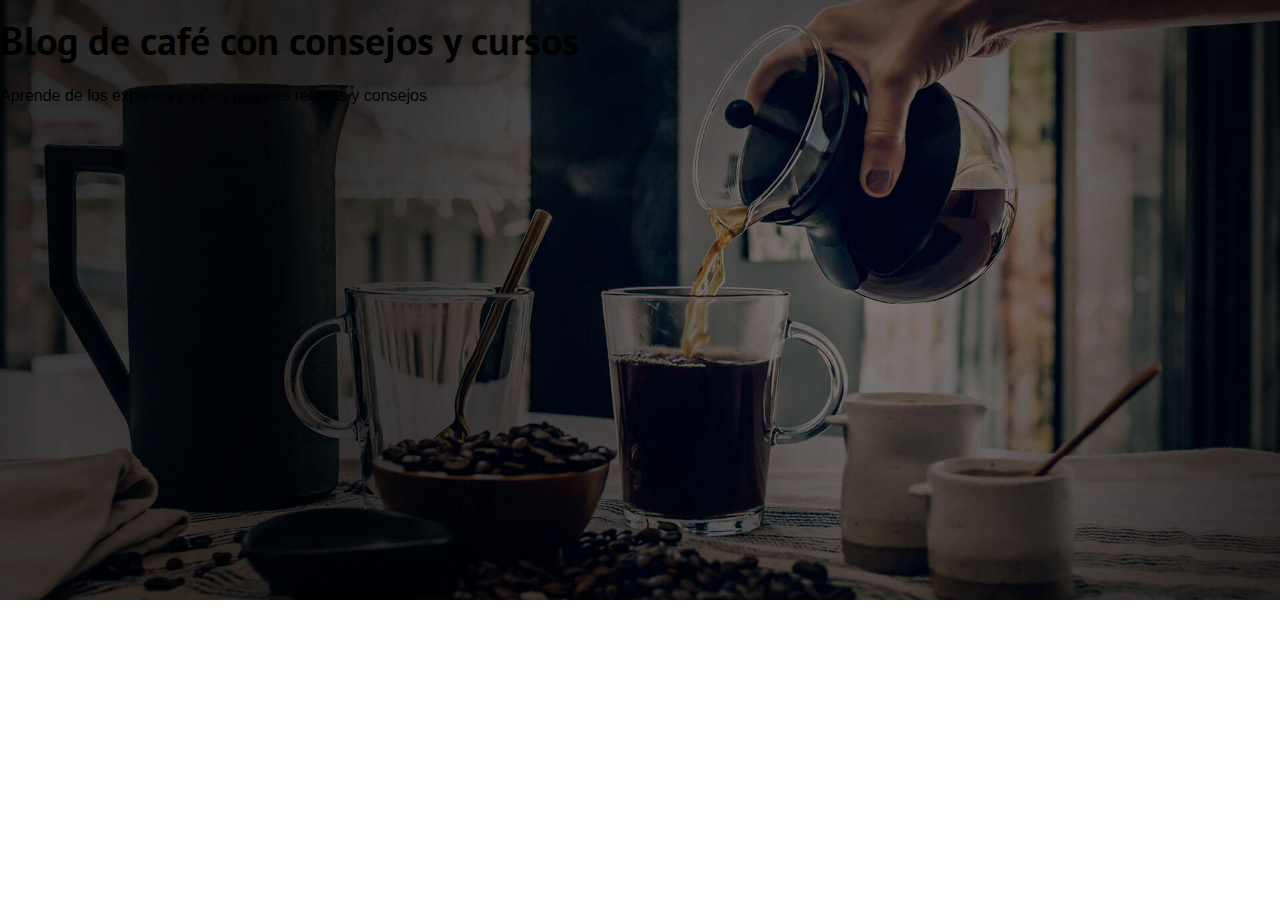
==== index.html @ 8c5a6f81 "first commit" ====
<!DOCTYPE html>
<html lang="en">
<head>
    <meta charset="UTF-8">
    <meta name="viewport" content="width=device-width, initial-scale=1.0">
    <title>BlogDeCafé</title>
    <link rel="stylesheet" href="css/normalize.css">
    <link rel="preconnect" href="https://fonts.googleapis.com">
    <link rel="preconnect" href="https://fonts.gstatic.com" crossorigin>
    <link href="https://fonts.googleapis.com/css2?family=PT+Sans:wght@400;700&display=swap" rel="stylesheet">
    <link rel="stylesheet" href="css/style.css">
</head>
<body>
    <header class="header">
        <div class="header__texto">
            <h2 class="no-margin">Blog de café con consejos y cursos</h2>
            <p class="no-margin">Aprende de los expertos con las mejores recetas y consejos</p>
        </div>
    </header>
    
</body>
</html>
---- css/style.css ----
:root {
    --fuenteHeading: 'PT Sans', sans-serif;
    --fuesteParrafos: 'Open Sans', sans-serif;

    --primario: #784d3c;
    --blanco: #fff;
    --negro: #000;
}

html {
    box-sizing: border-box;
    font-size: 62.5%;
}

*, *:before, *:after {
    box-sizing: inherit;
}

body {
    font-family: var(--fuesteParrafos);
    font-size: 1.6rem;
    line-height: 2;
}

/*Globales*/
.contenedor {
    max-width: 120rem;
    width: 90%;
    margin: 0 auto;
}

a {
    text-decoration: none;
}

h1, h2, h3, h4 {
    font-family: var(--fuenteHeading);
}

h1 {
    font-size: 4.8rem;
}

h2 {
    font-size: 4rem;
}

h3 {
    font-size: 3.2rem;
}

h4 {
    font-size: 2.8rem;
}

img {
    max-width: 100%;
}

/*Utilidades*/
.no-margin {
    margin: 0;
}

.no-padding {
    padding: 0;
}

.centrar-texto {
    text-align: center;
}

/*Header*/
.header {
    background-image: url(../img/banner.jpg);
    height: 60rem;
    background-size: cover;
    background-repeat: no-repeat;
    background-position: center center;
}
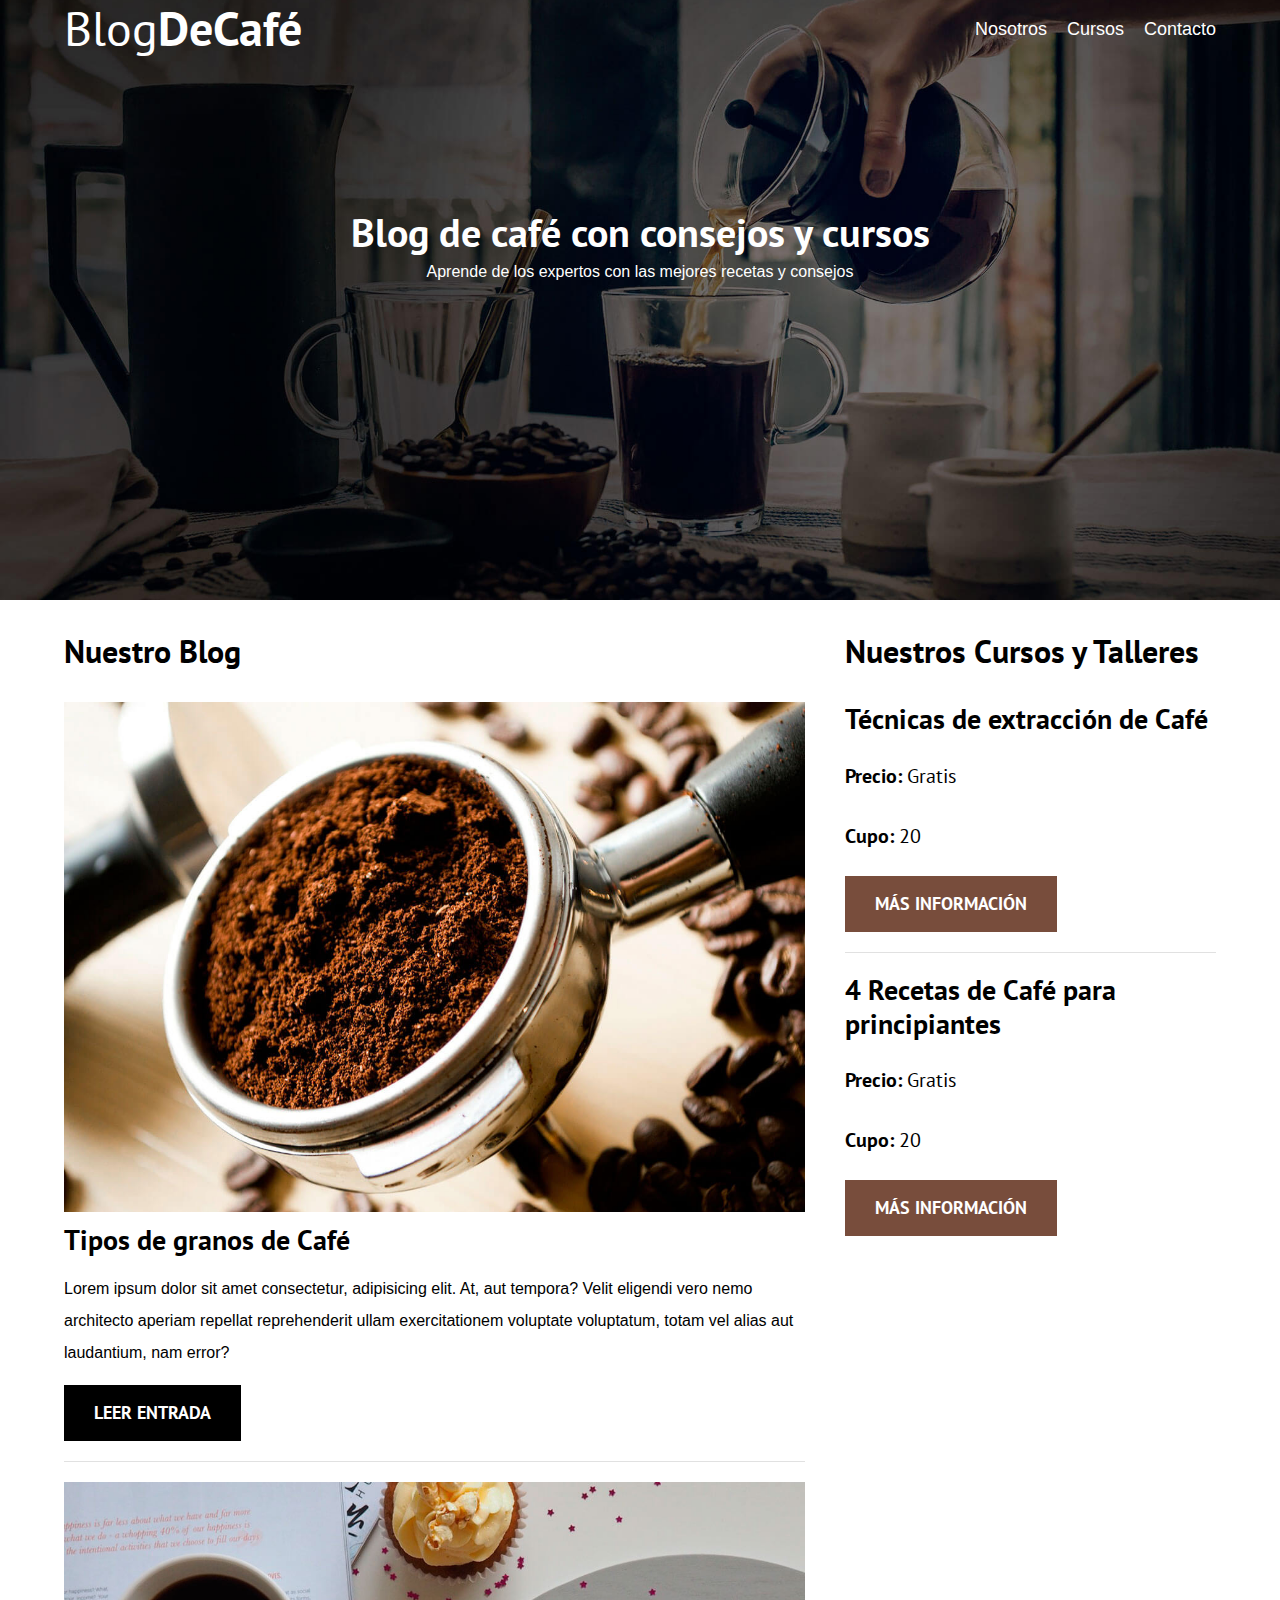
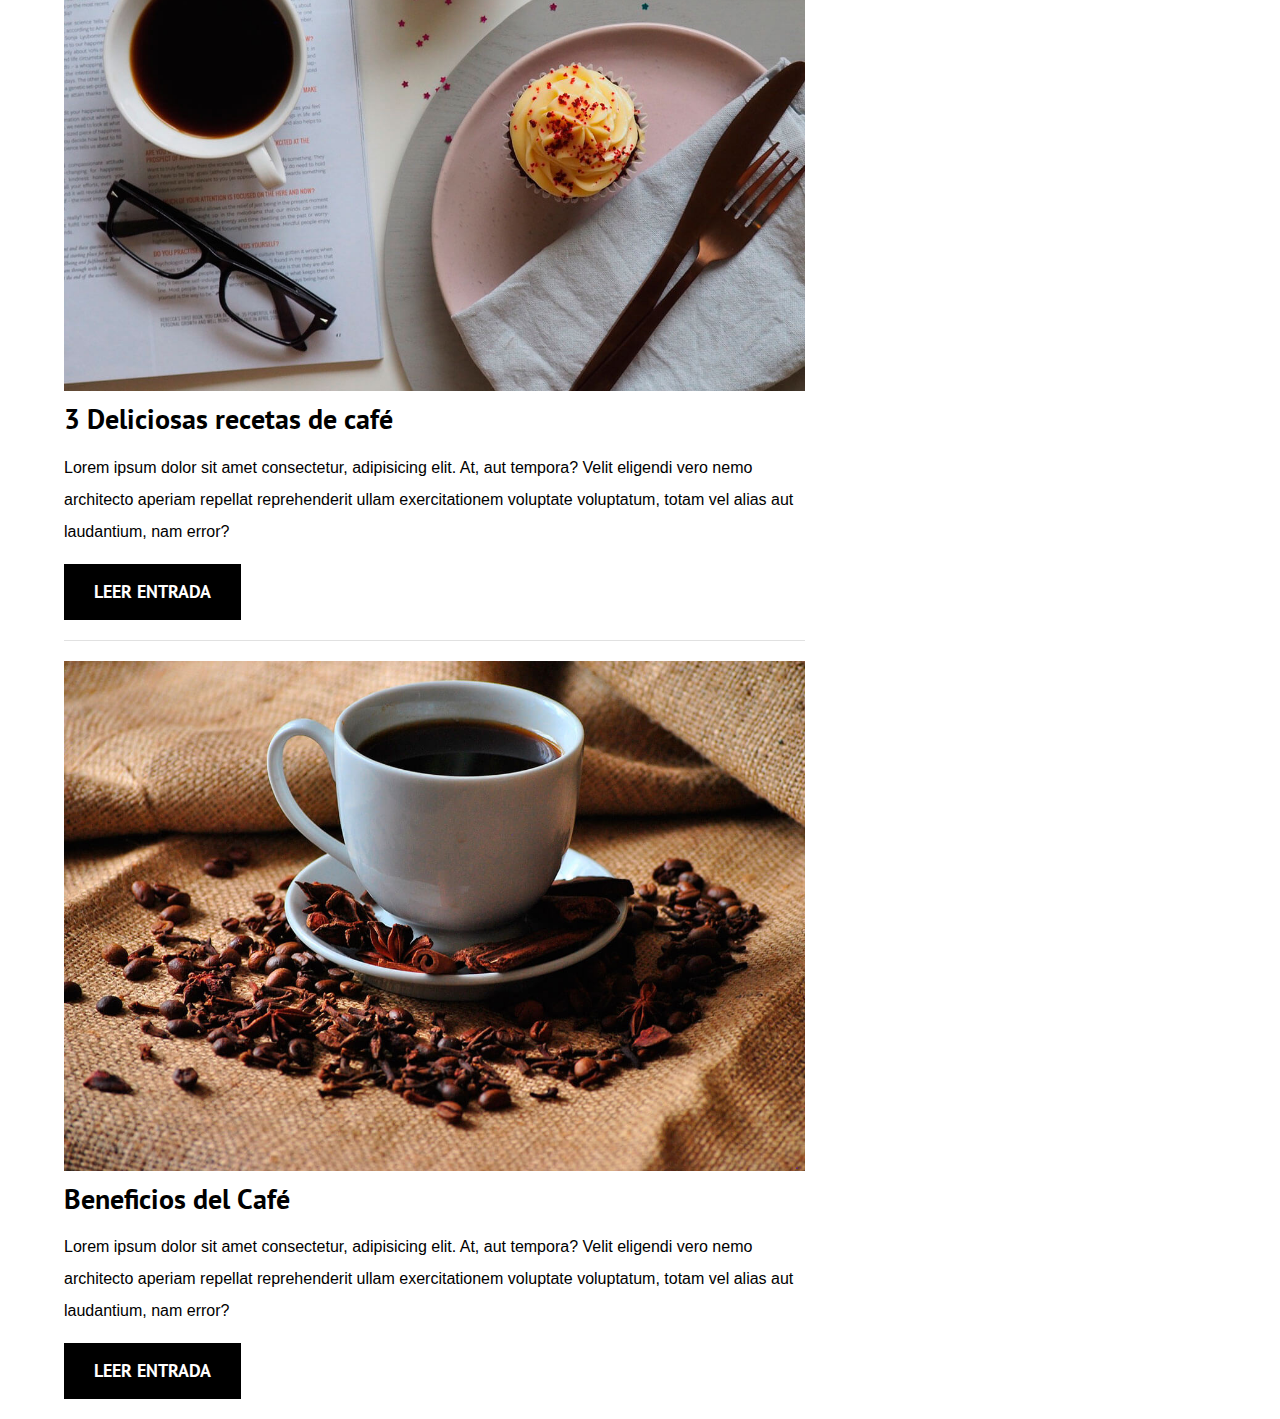
==== commit 03ea5343: "Finalizado Nuestro Blog" ====
--- a/index.html
+++ b/index.html
@@ -12,11 +12,96 @@
 </head>
 <body>
     <header class="header">
+        <div class="contenedor">    
+            <div class="barra">
+                <a class="logo" href="index.html">
+                    <h1 class="logo__nombre no-margin centrar-texto">Blog<span class="logo__bold">DeCafé</span></h1>
+                </a>
+
+                <nav class="navegacion">
+                    <a href="nosotros.html" class="navegacion__enlace">Nosotros</a>
+                    <a href="curso.html" class="navegacion__enlace">Cursos</a>
+                    <a href="contacto.html" class="navegacion__enlace">Contacto</a>
+                </nav>
+            </div>
+        </div>
+
         <div class="header__texto">
             <h2 class="no-margin">Blog de café con consejos y cursos</h2>
             <p class="no-margin">Aprende de los expertos con las mejores recetas y consejos</p>
         </div>
     </header>
+
+    <div class="contenedor contenido-principal">
+        <main class="blog">
+            <h3>Nuestro Blog</h3>
+
+            <article class="entrada">
+                <div class="entrada__imagen">
+                    <img src="img/blog1.jpg" alt="Imagen blog">
+                </div>
+
+                <div class="entrada__contenido">
+                    <h4 class="no-margin">Tipos de granos de Café</h4>
+                    <p>Lorem ipsum dolor sit amet consectetur, adipisicing elit. At, aut tempora? Velit eligendi vero nemo architecto aperiam repellat reprehenderit ullam exercitationem voluptate voluptatum, totam vel alias aut laudantium, nam error?</p>
+                    <a href="entrada.html" class="boton boton--primario">Leer Entrada</a>
+                </div>
+            </article><!--.entrada-->
+
+            <article class="entrada">
+                <div class="entrada__imagen">
+                    <img src="img/blog2.jpg" alt="Imagen blog">
+                </div>
+
+                <div class="entrada__contenido">
+                    <h4 class="no-margin">3 Deliciosas recetas de café</h4>
+                    <p>Lorem ipsum dolor sit amet consectetur, adipisicing elit. At, aut tempora? Velit eligendi vero nemo architecto aperiam repellat reprehenderit ullam exercitationem voluptate voluptatum, totam vel alias aut laudantium, nam error?</p>
+                    <a href="entrada.html" class="boton boton--primario">Leer Entrada</a>
+                </div>
+            </article><!--.entrada-->
+
+            <article class="entrada">
+                <div class="entrada__imagen">
+                    <img src="img/blog3.jpg" alt="Imagen blog">
+                </div>
+
+                <div class="entrada__contenido">
+                    <h4 class="no-margin">Beneficios del Café</h4>
+                    <p>Lorem ipsum dolor sit amet consectetur, adipisicing elit. At, aut tempora? Velit eligendi vero nemo architecto aperiam repellat reprehenderit ullam exercitationem voluptate voluptatum, totam vel alias aut laudantium, nam error?</p>
+                    <a href="entrada.html" class="boton boton--primario">Leer Entrada</a>
+                </div>
+            </article><!--.entrada-->
+        </main>
+
+        <aside class="sidebar">
+            <h3>Nuestros Cursos y Talleres</h3>
+
+            <ul class="cursos no-padding">
+                <li class="widget-curso">
+                    <h4 class="no-margin">Técnicas de extracción de Café</h4>
+                    <p class="widget-curso__label">Precio:
+                        <span class="widget-curso__info">Gratis</span>
+                    </p>
+                    <p class="widget-curso__label">Cupo:
+                        <span class="widget-curso__info">20</span>
+                    </p>
+                    <a href="entrada.html" class="boton boton--secundario">Más información</a>
+                </li>
+
+                <li class="widget-curso">
+                    <h4 class="no-margin">4 Recetas de Café para principiantes</h4>
+                    <p class="widget-curso__label">Precio:
+                        <span class="widget-curso__info">Gratis</span>
+                    </p>
+                    <p class="widget-curso__label">Cupo:
+                        <span class="widget-curso__info">20</span>
+                    </p>
+                    <a href="entrada.html" class="boton boton--secundario">Más información</a>
+                </li>
+
+            </ul>
+        </aside>
+    </div>
     
 </body>
 </html>--- a/css/style.css
+++ b/css/style.css
@@ -3,7 +3,8 @@
     --fuesteParrafos: 'Open Sans', sans-serif;
 
     --primario: #784d3c;
-    --blanco: #fff;
+    --gris: #e1e1e1;
+    --blanco: #ffffff;
     --negro: #000;
 }
 
@@ -35,6 +36,7 @@
 
 h1, h2, h3, h4 {
     font-family: var(--fuenteHeading);
+    line-height: 1.2;
 }
 
 h1 {
@@ -79,5 +81,119 @@
     background-position: center center;
 }
 
+.header__texto {
+    color: var(--blanco);
+    text-align: center;
+    margin-top: 5rem;
+}
+@media (min-width: 768px) {
+    .header__texto {
+        margin-top: 15rem;
+    }
+}
+
+@media (min-width: 768px) {
+    .barra {
+        display: flex;
+        justify-content: space-between;
+        align-items: center;
+    }
+}
+
+.logo {
+    color: var(--blanco);
+}
+
+.logo__nombre {
+    font-weight: 400;
+}
+
+.logo__bold {
+    font-weight: 700;
+}
+
+@media (min-width: 768px) {
+    .navegacion {
+        display: flex;
+        gap: 2rem;
+    }
+}
+.navegacion__enlace {
+    display: block;
+    text-align: center;
+    font-size: 1.8rem;
+    color: var(--blanco);
+}
 
 
+@media (min-width: 768px) {
+    .contenido-principal {
+        display: grid;
+        grid-template-columns: 2fr 1fr;
+        column-gap: 4rem;
+    }
+}
+
+.entrada {
+    border-bottom: 1px solid var(--gris);
+    margin-bottom: 2rem;
+}
+
+.entrada:last-of-type {
+    border-bottom: none;
+    margin-bottom: 0;
+}
+
+.boton {
+    display: block;
+    font-family: var(--fuenteHeading);
+    color: var(--blanco);
+    text-align: center;
+    padding: 1rem 3rem;
+    font-size: 1.8rem;
+    text-transform: uppercase;
+    font-weight: 700;
+    margin-bottom: 2rem;
+}
+
+@media (min-width: 768px) {
+    .boton {
+        display: inline-block;
+    }
+}
+
+.boton--primario {
+    background-color: var(--negro);
+}
+
+.boton--secundario {
+    background-color: var(--primario);
+}
+
+.cursos {
+    list-style: none;
+}
+
+.widget-curso {
+    border-bottom: 1px solid var(--gris);
+    margin-bottom: 2rem;
+}
+
+.widget-curso:last-of-type {
+    border: none;
+    margin-bottom: 0;
+}
+
+.widget-curso__label {
+    font-family: var(--fuenteHeading);
+    font-weight: bold;
+}
+
+.widget-curso__info {
+    font-weight: 400;
+}
+
+.widget-curso__label,
+.widget-curso__info {
+    font-size: 2rem;
+}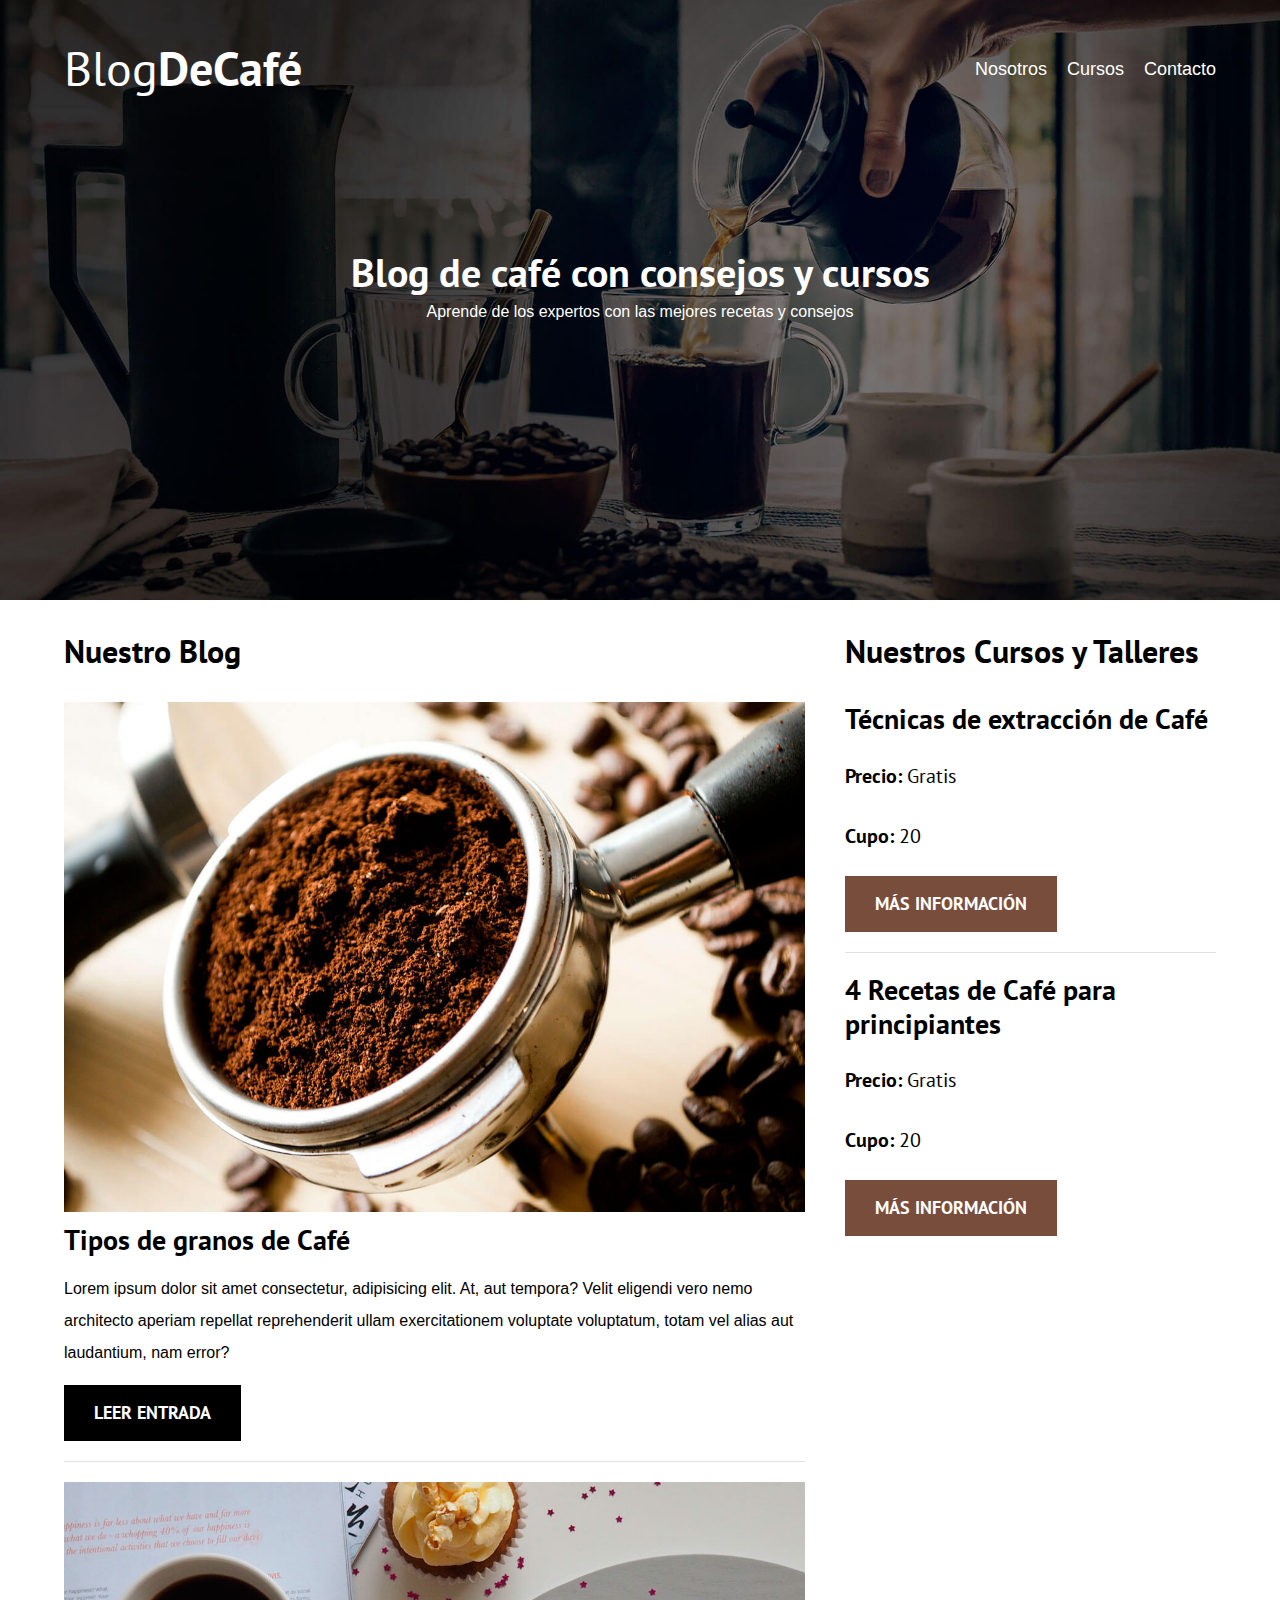
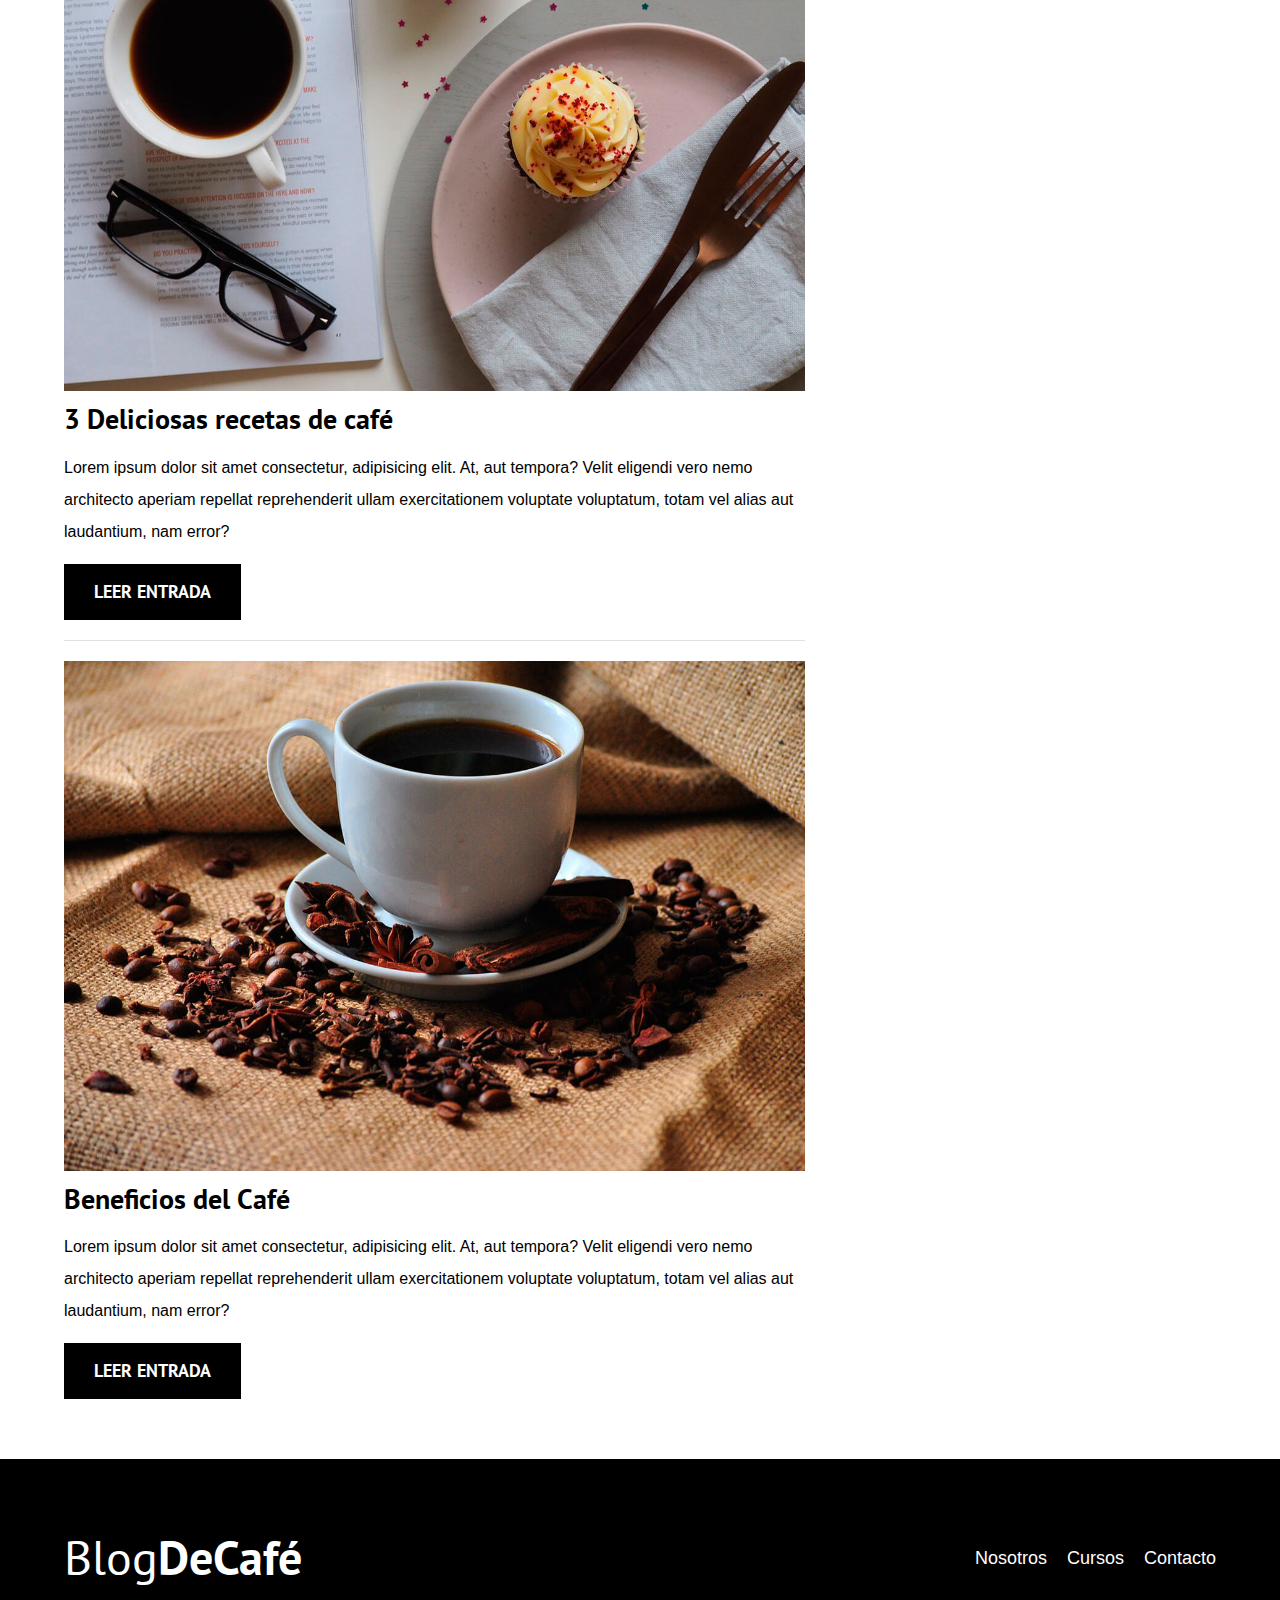
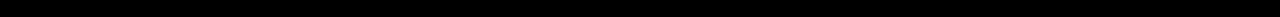
==== commit 4654ec3f: "Terminando footer" ====
--- a/index.html
+++ b/index.html
@@ -102,6 +102,22 @@
             </ul>
         </aside>
     </div>
+
+    <footer class="footer">
+        <div class="contenedor">    
+            <div class="barra">
+                <a class="logo" href="index.html">
+                    <h1 class="logo__nombre no-margin centrar-texto">Blog<span class="logo__bold">DeCafé</span></h1>
+                </a>
+                
+                <nav class="navegacion">
+                    <a href="nosotros.html" class="navegacion__enlace">Nosotros</a>
+                    <a href="curso.html" class="navegacion__enlace">Cursos</a>
+                    <a href="contacto.html" class="navegacion__enlace">Contacto</a>
+                </nav>
+            </div>
+        </div>
+    </footer>
     
 </body>
 </html>--- a/css/style.css
+++ b/css/style.css
@@ -25,8 +25,7 @@
 
 /*Globales*/
 .contenedor {
-    max-width: 120rem;
-    width: 90%;
+    width: min(90%, 120rem);
     margin: 0 auto;
 }
 
@@ -92,6 +91,10 @@
     }
 }
 
+.barra {
+    padding-top: 4rem;
+}
+
 @media (min-width: 768px) {
     .barra {
         display: flex;
@@ -196,4 +199,10 @@
 .widget-curso__label,
 .widget-curso__info {
     font-size: 2rem;
+}
+
+.footer {
+    background-color: var(--negro);
+    padding: 3rem 0;
+    margin-top: 4rem;
 }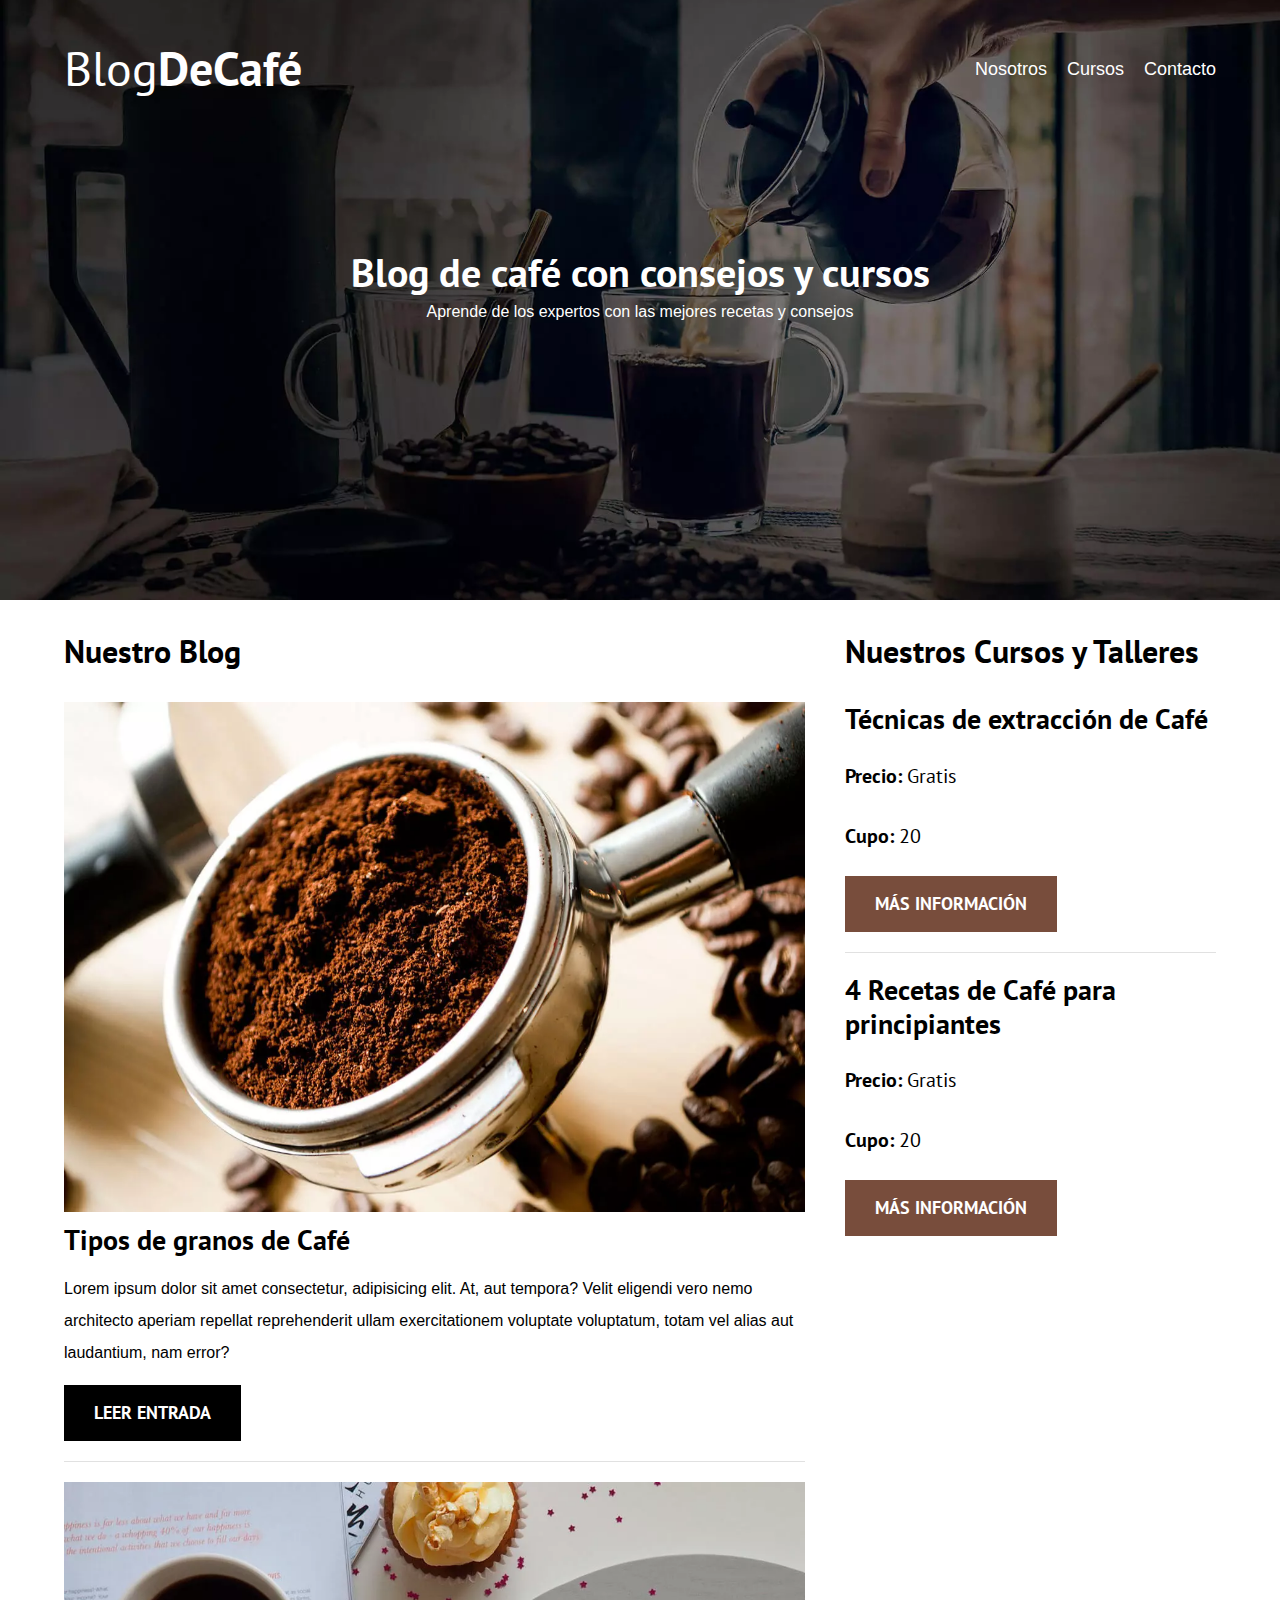
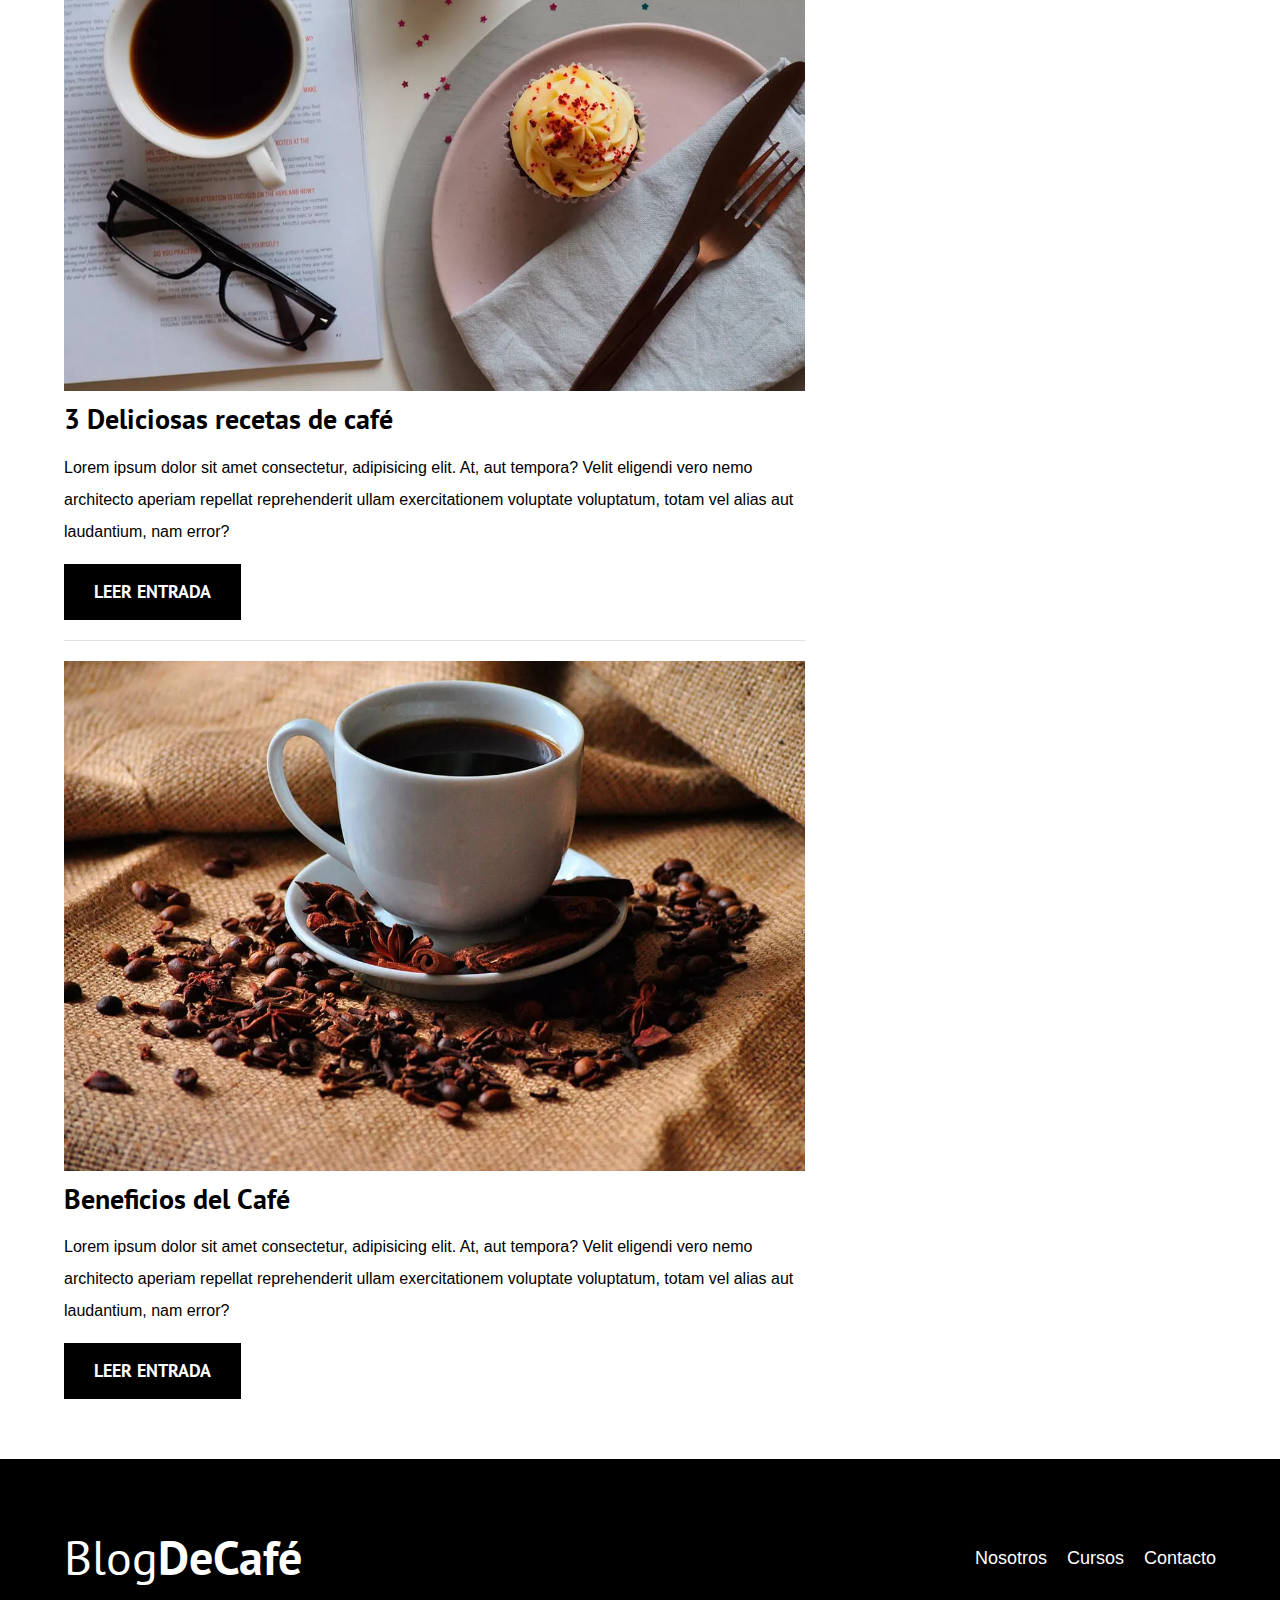
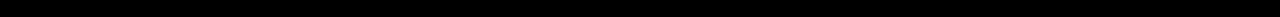
==== commit 6dda1349: "Mejorando Performance" ====
--- a/index.html
+++ b/index.html
@@ -4,11 +4,20 @@
     <meta charset="UTF-8">
     <meta name="viewport" content="width=device-width, initial-scale=1.0">
     <title>BlogDeCafé</title>
+
+    <!--Prefetch-->
+    <link rel="prefetch" href="nosotros.html" as="document">
+
+    <!--Preload-->
+    <link rel="preload" href="css/normalize.css" as="style">
     <link rel="stylesheet" href="css/normalize.css">
-    <link rel="preconnect" href="https://fonts.googleapis.com">
-    <link rel="preconnect" href="https://fonts.gstatic.com" crossorigin>
+
+    <link rel="preload" href="https://fonts.googleapis.com/css2?family=PT+Sans:wght@400;700&display=swap" crossorigin="crossorigin" as="font">
     <link href="https://fonts.googleapis.com/css2?family=PT+Sans:wght@400;700&display=swap" rel="stylesheet">
+
+    <link rel="preload" href="css/style.css" as="style">
     <link rel="stylesheet" href="css/style.css">
+
 </head>
 <body>
     <header class="header">
@@ -20,7 +29,7 @@
 
                 <nav class="navegacion">
                     <a href="nosotros.html" class="navegacion__enlace">Nosotros</a>
-                    <a href="curso.html" class="navegacion__enlace">Cursos</a>
+                    <a href="cursos.html" class="navegacion__enlace">Cursos</a>
                     <a href="contacto.html" class="navegacion__enlace">Contacto</a>
                 </nav>
             </div>
@@ -38,7 +47,10 @@
 
             <article class="entrada">
                 <div class="entrada__imagen">
-                    <img src="img/blog1.jpg" alt="Imagen blog">
+                    <picture>
+                        <source loading="lazy" srcset="img/blog1.webp" type="image/webp">
+                        <img loading="lazy" src="img/blog1.jpg" alt="Imagen blog">
+                    </picture>
                 </div>
 
                 <div class="entrada__contenido">
@@ -50,7 +62,10 @@
 
             <article class="entrada">
                 <div class="entrada__imagen">
-                    <img src="img/blog2.jpg" alt="Imagen blog">
+                    <picture>
+                        <source loading="lazy" srcset="img/blog2.webp" type="image/webp">
+                        <img loading="lazy" src="img/blog2.jpg" alt="Imagen blog">
+                    </picture>
                 </div>
 
                 <div class="entrada__contenido">
@@ -62,7 +77,10 @@
 
             <article class="entrada">
                 <div class="entrada__imagen">
-                    <img src="img/blog3.jpg" alt="Imagen blog">
+                    <picture>
+                        <source loading="lazy" srcset="img/blog3.webp" type="image/webp">
+                        <img loading="lazy" src="img/blog3.jpg" alt="Imagen blog">
+                    </picture>
                 </div>
 
                 <div class="entrada__contenido">
@@ -98,7 +116,6 @@
                     </p>
                     <a href="entrada.html" class="boton boton--secundario">Más información</a>
                 </li>
-
             </ul>
         </aside>
     </div>
@@ -118,6 +135,7 @@
             </div>
         </div>
     </footer>
-    
+
+<script src="js/modernizr"></script>    
 </body>
 </html>--- a/css/style.css
+++ b/css/style.css
@@ -72,8 +72,14 @@
 }
 
 /*Header*/
+.webp .header{
+    background-image: url(../img/banner.webp);
+}
+
+.no-webp .header {
+    background-image: url(../img/banner.jpg);
+}
 .header {
-    background-image: url(../img/banner.jpg);
     height: 60rem;
     background-size: cover;
     background-repeat: no-repeat;
@@ -157,12 +163,17 @@
     text-transform: uppercase;
     font-weight: 700;
     margin-bottom: 2rem;
+    border: none;
 }
 
 @media (min-width: 768px) {
     .boton {
         display: inline-block;
     }
+}
+
+.boton:hover {
+    cursor: pointer;
 }
 
 .boton--primario {
@@ -205,4 +216,81 @@
     background-color: var(--negro);
     padding: 3rem 0;
     margin-top: 4rem;
+}
+
+/*Sobre Nosotros*/
+@media (min-width: 768px) {
+    .sobre-nosotros {
+        display: grid;
+        grid-template-columns: repeat(2, 1fr);
+        column-gap: 2rem;
+    }
+}
+
+/*Cursos*/
+.curso {
+    padding: 3rem 0;
+    border-bottom: 1px solid var(--gris);
+}
+
+.curso:last-of-type {
+    border-bottom: none;
+}
+
+@media (min-width: 768px) {
+    .curso {
+        display: grid;
+        grid-template-columns: 1fr 2fr;
+        column-gap: 2rem;
+    }
+}
+
+.curso__label {
+    font-family: var(--fuenteHeading);
+    font-weight: bold;
+}
+
+.curso__info {
+    font-weight: 400;
+}
+
+.curso__label,
+.curso__info {
+    font-size: 2rem;
+}
+
+/*Contacto*/
+.contacto-bg {
+    background-image: url(../img/contacto.jpg);
+    height: 40rem;
+    background-size: cover;
+    background-repeat: no-repeat;
+}
+
+/*Formulario*/
+.formulario {
+    background-color: var(--blanco);
+    margin: -5rem auto 0 auto;
+    width: 95%;
+    padding: 5rem;
+}
+
+.campo {
+    display: flex;
+    margin-bottom: 2rem;
+}
+
+.campo__label {
+    flex: 0 0 9rem;
+    text-align: right;
+    padding-right: 2rem;
+}
+
+.campo__field {
+    flex: 1;
+    border: 1px solid var(--gris);
+}
+
+.campo__field--textarea {
+    height: 20rem;
 }--- a/css/style.css
+++ b/css/style.css
@@ -72,8 +72,14 @@
 }
 
 /*Header*/
+.webp .header{
+    background-image: url(../img/banner.webp);
+}
+
+.no-webp .header {
+    background-image: url(../img/banner.jpg);
+}
 .header {
-    background-image: url(../img/banner.jpg);
     height: 60rem;
     background-size: cover;
     background-repeat: no-repeat;
@@ -157,12 +163,17 @@
     text-transform: uppercase;
     font-weight: 700;
     margin-bottom: 2rem;
+    border: none;
 }
 
 @media (min-width: 768px) {
     .boton {
         display: inline-block;
     }
+}
+
+.boton:hover {
+    cursor: pointer;
 }
 
 .boton--primario {
@@ -205,4 +216,81 @@
     background-color: var(--negro);
     padding: 3rem 0;
     margin-top: 4rem;
+}
+
+/*Sobre Nosotros*/
+@media (min-width: 768px) {
+    .sobre-nosotros {
+        display: grid;
+        grid-template-columns: repeat(2, 1fr);
+        column-gap: 2rem;
+    }
+}
+
+/*Cursos*/
+.curso {
+    padding: 3rem 0;
+    border-bottom: 1px solid var(--gris);
+}
+
+.curso:last-of-type {
+    border-bottom: none;
+}
+
+@media (min-width: 768px) {
+    .curso {
+        display: grid;
+        grid-template-columns: 1fr 2fr;
+        column-gap: 2rem;
+    }
+}
+
+.curso__label {
+    font-family: var(--fuenteHeading);
+    font-weight: bold;
+}
+
+.curso__info {
+    font-weight: 400;
+}
+
+.curso__label,
+.curso__info {
+    font-size: 2rem;
+}
+
+/*Contacto*/
+.contacto-bg {
+    background-image: url(../img/contacto.jpg);
+    height: 40rem;
+    background-size: cover;
+    background-repeat: no-repeat;
+}
+
+/*Formulario*/
+.formulario {
+    background-color: var(--blanco);
+    margin: -5rem auto 0 auto;
+    width: 95%;
+    padding: 5rem;
+}
+
+.campo {
+    display: flex;
+    margin-bottom: 2rem;
+}
+
+.campo__label {
+    flex: 0 0 9rem;
+    text-align: right;
+    padding-right: 2rem;
+}
+
+.campo__field {
+    flex: 1;
+    border: 1px solid var(--gris);
+}
+
+.campo__field--textarea {
+    height: 20rem;
 }